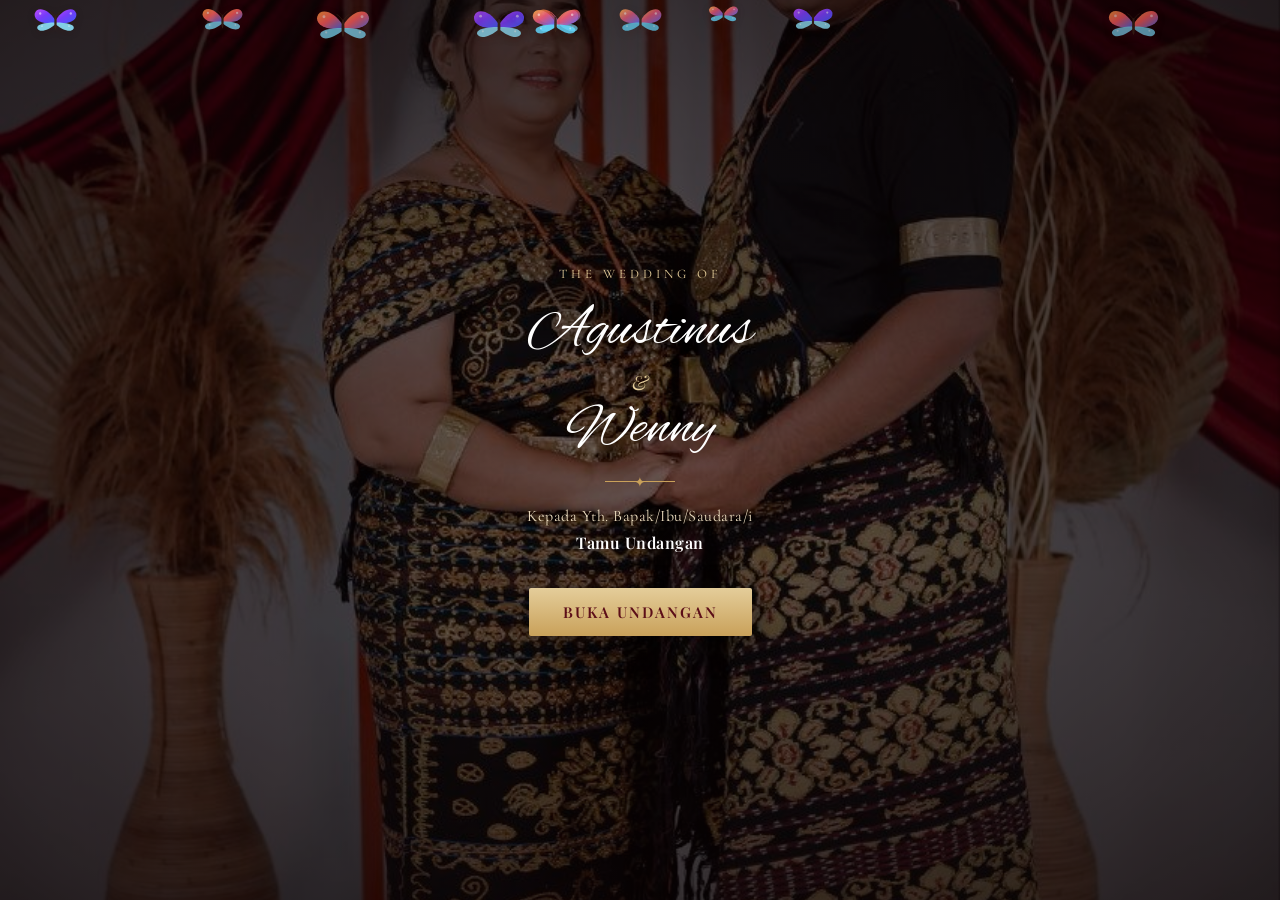
==== index.html @ 6b8dfd6d "Add files via upload" ====
<!DOCTYPE html>
<html lang="id">
<head>
<meta charset="UTF-8">
<meta name="viewport" content="width=device-width, initial-scale=1.0, maximum-scale=1.0">
<title>Undangan Pernikahan — Agustinus & Wenny</title>
<link rel="stylesheet" href="style.css">
</head>
<body class="lock">

<!-- ===================== SNOW OVERLAY ===================== -->
<div id="snow-container" aria-hidden="true"></div>

<!-- ===================== BUTTERFLY OVERLAY ===================== -->
<div id="butterfly-container" aria-hidden="true"></div>

<!-- ===================== OPENING SCREEN ===================== -->
<div id="opening-screen">
  <div class="opening-bg"></div>
  <div class="curtain-panel curtain-left"><div class="tassel"></div></div>
  <div class="curtain-panel curtain-right"><div class="tassel"></div></div>

  <div class="opening-content">
    <div class="opening-eyebrow">The Wedding Of</div>
    <div class="opening-names">Agustinus <span class="opening-amp">&amp;</span> Wenny</div>
    <div class="ornament-line"></div>
    <div class="opening-guest">Kepada Yth. Bapak/Ibu/Saudara/i<br><strong id="guest-name">Tamu Undangan</strong></div>
    <button class="btn-open" id="btn-open">Buka Undangan</button>
  </div>
</div>

<!-- ===================== MAIN INVITATION ===================== -->
<div id="invitation">

  <!-- HERO -->
  <section id="hero">
    <div class="opening-eyebrow">The Wedding Of</div>
    <div class="opening-names">Agustinus <span class="opening-amp">&amp;</span> Wenny</div>
    <p class="verse">"Kasih itu sabar, kasih itu murah hati. Ia tidak cemburu, ia tidak memegahkan diri dan tidak sombong."</p>
    <div class="countdown" id="countdown">
      <div><span id="cd-hari">00</span><small>Hari</small></div>
      <div><span id="cd-jam">00</span><small>Jam</small></div>
      <div><span id="cd-menit">00</span><small>Menit</small></div>
      <div><span id="cd-detik">00</span><small>Detik</small></div>
    </div>
    <div class="scroll-hint">▾ scroll untuk lihat undangan</div>
  </section>

  <!-- QUOTE -->
  <section id="quote">
    <div class="container">
      <p>"Sebab itu seorang laki-laki akan meninggalkan ayahnya dan ibunya dan bersatu dengan isterinya, sehingga keduanya menjadi satu daging."</p>
      <span class="ref">— Kejadian 2:24</span>
    </div>
  </section>

  <!-- MEMPELAI -->
  <section id="mempelai">
    <div class="container">
      <div class="section-title">Kedua Mempelai</div>
      <h2 class="section-heading">Syalom</h2>
      <div class="divider"></div>

      <div class="couple-card">
        <img class="couple-photo" src="Mempelai_Pria.jpg" alt="Agustinus Tasi">
        <div class="couple-name">Agustinus Tasi</div>
        <div class="couple-role">Mempelai Pria</div>
        <div class="couple-info">
          Anak pertama, putra tunggal dari 5 bersaudara<br>
          Putra dari Bapak <b>Yosep Tasi</b><br>
          &amp; Ibu <b>Nelci Tasi&nbsp;-&nbsp;Tasey</b><br>
          Agama: Kristen Protestan
        </div>
      </div>

      <div class="couple-amp">&amp;</div>

      <div class="couple-card">
        <img class="couple-photo" src="Mempelai_Wanita.jpg" alt="Wenny Dian Feriatry Weto">
        <div class="couple-name">Wenny Dian Feriatry Weto</div>
        <div class="couple-role">Mempelai Wanita</div>
        <div class="couple-info">
          Anak ke-3, putri pertama dari 4 bersaudara<br>
          Putri dari Bapak <b>Jibrael Weto</b><br>
          &amp; Ibu <b>Elisabeth Weto&nbsp;-&nbsp;Udju</b><br>
          Agama: Kristen Protestan
        </div>
      </div>
    </div>
  </section>

  <!-- LOVE STORY -->
  <section id="lovestory">
    <div class="container">
      <div class="section-title">Perjalanan Kami</div>
      <h2 class="section-heading">Kisah Cinta</h2>
      <div class="divider"></div>
      <div class="timeline">
        <div class="timeline-item">
          <div class="timeline-year">2015</div>
          <div class="timeline-desc">Pertama kali saling mengenal, menjadi awal dari kisah kami.</div>
        </div>
        <div class="timeline-item">
          <div class="timeline-year">2015</div>
          <div class="timeline-desc">Memutuskan untuk menjalin hubungan berpacaran dan saling mengenal lebih dekat.</div>
        </div>
        <div class="timeline-item">
          <div class="timeline-year">2026</div>
          <div class="timeline-desc">Mengikat janji dalam pertunangan sebagai langkah menuju jenjang yang lebih serius.</div>
        </div>
        <div class="timeline-item">
          <div class="timeline-year">2026</div>
          <div class="timeline-desc">Dengan restu kedua keluarga, kami memutuskan untuk melangkah ke jenjang pernikahan.</div>
        </div>
      </div>
    </div>
  </section>

  <!-- ACARA -->
  <section id="acara">
    <div class="container">
      <div class="section-title">Save The Date</div>
      <h2 class="section-heading">Waktu &amp; Tempat</h2>
      <div class="divider"></div>

      <div class="event-card">
        <h3>Pemberkatan Nikah</h3>
        <p>Gereja GMIT Kota Kupang</p>
        <p>Jumat, 21 Agustus 2026</p>
        <p>Pukul 10.00 WITA</p>
      </div>

      <div class="event-card">
        <h3>Resepsi</h3>
        <p>Rumah Bapak Yosep Tasi</p>
        <p>Jl. Beringin 1 (belakang Gudang Cahaya Indah),<br>Kel. Sikumana</p>
        <a class="btn-map" href="https://maps.app.goo.gl/4TxA1qKxDcZN53Re8" target="_blank" rel="noopener">Lihat Lokasi di Maps</a>
      </div>
    </div>
  </section>

  <!-- GALLERY -->
  <section id="galeri">
    <div class="container">
      <div class="section-title">Our Moments</div>
      <h2 class="section-heading">Galeri Foto</h2>
      <div class="divider"></div>
      <div class="gallery-grid" id="gallery-grid"></div>
    </div>
  </section>

  <!-- LIGHTBOX -->
  <div id="lightbox">
    <span class="close" id="lb-close">&times;</span>
    <span class="nav prev" id="lb-prev">&#10094;</span>
    <img id="lb-img" src="" alt="">
    <span class="nav next" id="lb-next">&#10095;</span>
  </div>

  <!-- HADIAH -->
  <section id="hadiah">
    <div class="container">
      <div class="section-title">Wedding Gift</div>
      <h2 class="section-heading">Tanda Kasih</h2>
      <div class="divider"></div>
      <p style="margin-bottom:26px;color:#6b4a36">Doa restu Anda adalah karunia yang berarti bagi kami. Namun jika ingin memberi tanda kasih, dapat melalui:</p>

      <div class="gift-card">
        <div class="info">
          <div class="bank">BRI</div>
          <div class="norek">467601032548534</div>
          <div class="an">a.n Agustinus Tasi</div>
        </div>
        <button class="btn-copy" data-copy="467601032548534">Salin</button>
      </div>

      <div class="gift-card">
        <div class="info">
          <div class="bank">BRI</div>
          <div class="norek">467101026728536</div>
          <div class="an">a.n Wenny Dian Feriatry Weto</div>
        </div>
        <button class="btn-copy" data-copy="467101026728536">Salin</button>
      </div>
    </div>
  </section>

  <!-- UCAPAN -->
  <section id="ucapan">
    <div class="container">
      <div class="section-title">RSVP</div>
      <h2 class="section-heading">Ucapan &amp; Doa</h2>
      <div class="divider"></div>

      <div class="form-box">
        <input type="text" id="in-nama" placeholder="Nama Anda" required>
        <select id="in-status">
          <option value="Hadir">Hadir</option>
          <option value="Tidak Hadir">Tidak Dapat Hadir</option>
          <option value="Ragu">Masih Ragu</option>
        </select>
        <textarea id="in-pesan" placeholder="Tulis ucapan dan doa untuk kedua mempelai..." required></textarea>
        <button class="btn-submit" id="btn-kirim">Kirim Ucapan</button>
      </div>

      <div class="ucapan-list" id="ucapan-list">
        <div class="ucapan-empty">Memuat ucapan...</div>
      </div>
    </div>
  </section>

  <footer>
    <span class="script">Agustinus &amp; Wenny</span>
    <div class="ornament-line" style="border-color:var(--gold-soft)"></div>
    <small>Merupakan suatu kehormatan dan kebahagiaan bagi kami<br>apabila Bapak/Ibu/Saudara/i berkenan hadir<br>untuk memberikan doa restu.</small>
    <br><br>
    <small>&copy; 2026 — Agustinus &amp; Wenny Wedding</small>

    <div class="credit">
      <small class="credit-by">Design By <strong>Zhald_Design</strong></small>
      <div class="social-links">
        <a href="https://www.instagram.com/rijald_elimanafe" target="_blank" rel="noopener" aria-label="Instagram">
          <svg viewBox="0 0 24 24" fill="none" xmlns="http://www.w3.org/2000/svg">
            <rect x="3" y="3" width="18" height="18" rx="5" stroke="currentColor" stroke-width="1.6"/>
            <circle cx="12" cy="12" r="4.2" stroke="currentColor" stroke-width="1.6"/>
            <circle cx="17.4" cy="6.6" r="1.1" fill="currentColor"/>
          </svg>
        </a>
        <a href="https://wa.me/6281338596854" target="_blank" rel="noopener" aria-label="WhatsApp">
          <svg viewBox="0 0 24 24" fill="none" xmlns="http://www.w3.org/2000/svg">
            <path d="M12 3a9 9 0 0 0-7.8 13.4L3 21l4.7-1.2A9 9 0 1 0 12 3Z" stroke="currentColor" stroke-width="1.6" stroke-linejoin="round"/>
            <path d="M8.6 8.4c.2-.5.4-.5.7-.5h.5c.2 0 .4 0 .6.4.2.5.7 1.6.7 1.7.1.1.1.3 0 .4-.1.2-.2.3-.3.4l-.4.5c-.1.2-.3.3-.1.6.2.3.8 1.3 1.7 2.1 1.2 1 2.1 1.3 2.4 1.5.3.1.5.1.6-.1l.6-.7c.2-.2.4-.2.6-.1l1.5.7c.2.1.4.2.4.4.1.5-.1 1-.4 1.4-.3.4-.9.7-1.4.7-.9.1-1.7-.2-3.2-.9-2.3-1-3.7-3.2-3.9-3.4-.1-.2-1-1.3-1-2.5 0-1.2.6-1.8.8-2.1Z" fill="currentColor"/>
          </svg>
        </a>
        <a href="https://www.tiktok.com/@zhalddesign" target="_blank" rel="noopener" aria-label="TikTok">
          <svg viewBox="0 0 24 24" fill="none" xmlns="http://www.w3.org/2000/svg">
            <path d="M15.5 3c.4 2 1.7 3.4 3.7 3.6v2.6c-1.4 0-2.6-.4-3.7-1.2v6.1a5.1 5.1 0 1 1-4.4-5.1v2.7a2.5 2.5 0 1 0 1.8 2.4V3h2.6Z" fill="currentColor"/>
          </svg>
        </a>
      </div>
    </div>
  </footer>

  <div id="music-toggle">&#9835;</div>
  <audio id="bg-music" src="Guy Sebastian - Angels Brought Me Here Official Video.mp3" loop preload="none"></audio>

</div>

<script src="script.js"></script>
</body>
</html>
---- style.css ----
@import url('https://fonts.googleapis.com/css2?family=Playfair+Display:ital,wght@0,400;0,600;0,700;1,500&family=Cormorant+Garamond:ital,wght@0,400;0,500;0,600;1,500&family=Alex+Brush&display=swap');

:root{
  --maroon-deep:#5c0e18;
  --maroon:#7a1424;
  --maroon-light:#9c2a3a;
  --gold:#c9a15a;
  --gold-soft:#e4cd9a;
  --cream:#f6efe0;
  --cream-dark:#ecddc0;
  --ink:#3a1c14;
  --shadow:0 20px 50px rgba(50,10,15,.35);
  --ease:cubic-bezier(.65,0,.35,1);
}

*{box-sizing:border-box;margin:0;padding:0}
html{scroll-behavior:smooth}
body{
  font-family:'Cormorant Garamond',serif;
  background:var(--cream);
  color:var(--ink);
  overflow-x:hidden;
  font-size:19px;
  line-height:1.6;
}
body.lock{overflow:hidden;height:100vh}

h1,h2,h3,.serif-display{font-family:'Playfair Display',serif}
.script{font-family:'Alex Brush',cursive}

img{max-width:100%;display:block}
a{color:inherit;text-decoration:none}

.container{max-width:520px;margin:0 auto;padding:0 24px}

/* ============ OPENING SCREEN ============ */
#opening-screen{
  position:fixed;inset:0;z-index:100;
  display:flex;align-items:center;justify-content:center;
  overflow:hidden;
}
#opening-screen.hidden{display:none}
.opening-bg{
  position:absolute;inset:0;
  background:url('Latar.jpg') center/cover no-repeat;
  filter:brightness(.55) saturate(1.05);
}
.opening-bg::after{
  content:'';position:absolute;inset:0;
  background:radial-gradient(ellipse at center, rgba(30,5,8,.15) 0%, rgba(20,4,6,.75) 100%);
}

.curtain-panel{
  position:absolute;top:0;height:100%;width:50%;z-index:3;
  background:
    repeating-linear-gradient(90deg,
      rgba(0,0,0,.18) 0px, rgba(0,0,0,.18) 2px,
      rgba(255,255,255,.05) 2px, rgba(255,255,255,.05) 4px,
      transparent 4px, transparent 30px),
    linear-gradient(90deg,#3d0a10,#7a1424 35%,#8c1a2b 55%,#5c0e18 100%);
  box-shadow:inset 0 0 80px rgba(0,0,0,.6), inset 0 0 200px rgba(0,0,0,.4);
  transition:transform 1.4s var(--ease);
  visibility:hidden;
}
/* Tirai hanya ditampilkan setelah tombol "Buka Undangan" diklik */
#opening-screen.curtain-active .curtain-panel{visibility:visible}
.curtain-left{left:0;border-right:4px solid var(--gold);border-radius:0 0 0 0}
.curtain-right{right:0;transform:scaleX(-1);border-right:4px solid var(--gold)}
.curtain-left::before,.curtain-right::before{
  content:'';position:absolute;top:0;right:-4px;width:14px;height:100%;
  background:linear-gradient(180deg,var(--gold-soft),var(--gold) 40%,#8a6a2c 100%);
  box-shadow:0 0 15px rgba(201,161,90,.6);
}
.curtain-panel .tassel{
  position:absolute;bottom:0;right:-14px;width:34px;height:34px;
  background:radial-gradient(circle at 40% 30%,var(--gold-soft),var(--gold) 60%,#7a5b26 100%);
  border-radius:50%;box-shadow:0 4px 10px rgba(0,0,0,.5);
}
#opening-screen.open .curtain-left{transform:translateX(-102%)}
#opening-screen.open .curtain-right{transform:scaleX(-1) translateX(-102%)}

.opening-content{
  position:relative;z-index:5;text-align:center;color:var(--cream);
  padding:40px 30px;max-width:420px;
  animation:fadeUp 1.4s var(--ease) both;
}
@keyframes fadeUp{from{opacity:0;transform:translateY(24px)}to{opacity:1;transform:translateY(0)}}
.opening-eyebrow{
  letter-spacing:4px;font-size:13px;text-transform:uppercase;color:var(--gold-soft);
  margin-bottom:14px;
}
.opening-names{
  font-family:'Alex Brush',cursive;font-size:58px;color:#fff;
  line-height:1.15;text-shadow:0 4px 20px rgba(0,0,0,.5);
}
.opening-amp{display:block;font-family:'Playfair Display',serif;font-style:italic;font-size:20px;color:var(--gold-soft);margin:4px 0}
.opening-guest{
  margin-top:22px;font-size:16px;letter-spacing:.5px;color:var(--cream-dark);
}
.opening-guest strong{color:#fff;font-weight:600;font-family:'Playfair Display',serif}
.ornament-line{
  width:70px;height:1px;background:var(--gold);margin:18px auto;position:relative;
}
.ornament-line::before{content:'✦';position:absolute;top:-9px;left:50%;transform:translateX(-50%);color:var(--gold);font-size:14px}

.btn-open{
  margin-top:30px;
  background:linear-gradient(180deg,var(--gold-soft),var(--gold));
  color:var(--maroon-deep);border:none;
  font-family:'Playfair Display',serif;font-weight:600;font-size:15px;
  letter-spacing:2px;text-transform:uppercase;
  padding:14px 34px;border-radius:2px;cursor:pointer;
  box-shadow:0 10px 30px rgba(0,0,0,.4);
  transition:transform .3s var(--ease),box-shadow .3s;
}
.btn-open:hover{transform:translateY(-2px);box-shadow:0 14px 34px rgba(0,0,0,.5)}
.btn-open:active{transform:translateY(0)}

/* ============ MAIN INVITATION ============ */
#invitation{display:none}
#invitation.show{display:block;animation:fadeUp 1s var(--ease) both}

section{padding:70px 0;position:relative}
.section-title{
  text-align:center;font-size:14px;letter-spacing:4px;text-transform:uppercase;
  color:var(--gold);margin-bottom:8px;font-family:'Cormorant Garamond',serif;font-weight:600;
}
.section-heading{
  text-align:center;font-size:36px;color:var(--maroon-deep);margin-bottom:26px;
}
.divider{
  width:90px;height:2px;margin:0 auto 40px;position:relative;
  background:linear-gradient(90deg,transparent,var(--gold),transparent);
}
.divider::before{content:'❧';position:absolute;top:-13px;left:50%;transform:translateX(-50%);color:var(--gold);font-size:20px;background:var(--cream);padding:0 8px}

/* HERO / COVER */
#hero{
  min-height:100vh;display:flex;flex-direction:column;align-items:center;justify-content:center;
  text-align:center;color:#fff;position:relative;
  background:linear-gradient(rgba(30,5,8,.45),rgba(20,4,6,.75)),url('Latar.jpg') center/cover;
}
#hero .opening-eyebrow{color:var(--gold-soft)}
#hero .opening-names{font-size:64px}
#hero p.verse{max-width:340px;margin:26px auto 0;font-style:italic;font-size:16px;color:var(--cream-dark);line-height:1.8}
.countdown{display:flex;gap:14px;justify-content:center;margin-top:34px}
.countdown div{
  background:rgba(255,255,255,.08);border:1px solid var(--gold);
  border-radius:6px;padding:12px 14px;min-width:64px;backdrop-filter:blur(2px);
}
.countdown span{display:block;font-family:'Playfair Display',serif;font-size:26px;color:#fff}
.countdown small{font-size:11px;letter-spacing:1px;text-transform:uppercase;color:var(--gold-soft)}
.scroll-hint{position:absolute;bottom:26px;font-size:12px;letter-spacing:2px;color:var(--gold-soft);animation:bounce 2s infinite}
@keyframes bounce{0%,100%{transform:translateY(0)}50%{transform:translateY(8px)}}

/* QUOTE */
#quote{background:var(--maroon-deep);color:var(--cream);text-align:center}
#quote p{font-family:'Playfair Display',serif;font-style:italic;font-size:22px;max-width:440px;margin:0 auto;line-height:1.7}
#quote .ref{display:block;margin-top:16px;color:var(--gold-soft);font-size:15px;letter-spacing:1px}

/* MEMPELAI */
.couple-card{text-align:center;margin-bottom:56px}
.couple-photo{
  width:180px;height:180px;border-radius:50%;object-fit:cover;margin:0 auto 20px;
  border:6px solid var(--cream);box-shadow:var(--shadow);
  outline:1px solid var(--gold);outline-offset:8px;
}
.couple-name{font-size:30px;color:var(--maroon-deep);margin-bottom:4px}
.couple-role{font-family:'Alex Brush',cursive;font-size:22px;color:var(--gold);margin-bottom:14px}
.couple-info{font-size:17px;line-height:1.9}
.couple-info b{color:var(--maroon)}
.couple-amp{text-align:center;font-family:'Playfair Display',serif;font-style:italic;font-size:24px;color:var(--gold);margin:10px 0 40px}

/* LOVE STORY */
#lovestory{background:var(--cream-dark)}
.timeline{position:relative;padding-left:30px;border-left:2px solid var(--gold)}
.timeline-item{position:relative;padding-bottom:34px}
.timeline-item:last-child{padding-bottom:0}
.timeline-item::before{
  content:'';position:absolute;left:-38px;top:2px;width:14px;height:14px;border-radius:50%;
  background:var(--gold);border:3px solid var(--cream-dark);box-shadow:0 0 0 2px var(--gold)
}
.timeline-year{font-family:'Playfair Display',serif;font-size:22px;color:var(--maroon-deep);margin-bottom:4px}
.timeline-desc{font-size:17px;color:var(--ink)}

/* EVENT */
#acara{background:var(--maroon-deep);color:var(--cream)}
#acara .section-title{color:var(--gold-soft)}
#acara .section-heading{color:#fff}
#acara .divider::before{background:var(--maroon-deep);color:var(--gold-soft)}
.event-card{
  background:rgba(255,255,255,.06);border:1px solid var(--gold);border-radius:10px;
  padding:30px 26px;margin-bottom:24px;text-align:center;
}
.event-card h3{font-size:26px;color:var(--gold-soft);margin-bottom:10px}
.event-card p{font-size:17px;margin:4px 0;color:var(--cream-dark)}
.event-card .btn-map{
  display:inline-block;margin-top:16px;padding:10px 24px;border:1px solid var(--gold-soft);
  border-radius:30px;font-size:14px;letter-spacing:1px;color:#fff;transition:.3s;
}
.event-card .btn-map:hover{background:var(--gold-soft);color:var(--maroon-deep)}

/* GALLERY */
.gallery-grid{display:grid;grid-template-columns:repeat(3,1fr);gap:8px}
.gallery-grid img{
  width:100%;aspect-ratio:1/1;object-fit:cover;border-radius:4px;cursor:pointer;
  border:1px solid var(--gold-soft);transition:transform .3s;
}
.gallery-grid img:hover{transform:scale(1.04)}
#lightbox{
  position:fixed;inset:0;background:rgba(20,4,6,.92);z-index:200;
  display:none;align-items:center;justify-content:center;padding:20px;
}
#lightbox.show{display:flex}
#lightbox img{max-width:100%;max-height:85vh;border:4px solid var(--cream);border-radius:4px}
#lightbox .close{position:absolute;top:24px;right:30px;color:#fff;font-size:34px;cursor:pointer}
#lightbox .nav{position:absolute;top:50%;transform:translateY(-50%);color:#fff;font-size:34px;cursor:pointer;padding:10px}
#lightbox .prev{left:14px}#lightbox .next{right:14px}

/* GIFT */
#hadiah{background:var(--cream-dark);text-align:center}
.gift-card{
  background:var(--cream);border:1px solid var(--gold);border-radius:10px;
  padding:24px;margin-bottom:18px;display:flex;justify-content:space-between;align-items:center;gap:14px;
}
.gift-card .info{text-align:left}
.gift-card .bank{font-family:'Playfair Display',serif;color:var(--maroon-deep);font-size:19px}
.gift-card .norek{font-size:20px;letter-spacing:1px;font-weight:600}
.gift-card .an{font-size:14px;color:#7a5b48}
.btn-copy{
  background:var(--maroon);color:#fff;border:none;padding:9px 16px;border-radius:20px;
  font-family:'Cormorant Garamond',serif;font-size:14px;cursor:pointer;white-space:nowrap;
}
.btn-copy:hover{background:var(--maroon-deep)}

/* RSVP / UCAPAN */
#ucapan{background:var(--cream)}
.form-box{background:#fff;border:1px solid var(--gold-soft);border-radius:10px;padding:26px;box-shadow:var(--shadow)}
.form-box input,.form-box select,.form-box textarea{
  width:100%;padding:12px 14px;margin-bottom:14px;border:1px solid #d9c8a8;border-radius:6px;
  font-family:'Cormorant Garamond',serif;font-size:16px;background:var(--cream);color:var(--ink);
}
.form-box textarea{resize:vertical;min-height:80px}
.btn-submit{
  width:100%;background:var(--maroon);color:#fff;border:none;padding:13px;border-radius:6px;
  font-family:'Playfair Display',serif;letter-spacing:1px;font-size:15px;cursor:pointer;transition:.3s;
}
.btn-submit:hover{background:var(--maroon-deep)}
.ucapan-list{margin-top:30px;max-height:400px;overflow-y:auto;padding-right:4px}
.ucapan-item{border-bottom:1px solid var(--cream-dark);padding:14px 0}
.ucapan-item .nama{font-family:'Playfair Display',serif;color:var(--maroon-deep);font-size:18px}
.ucapan-item .status{font-size:12px;color:var(--gold);text-transform:uppercase;letter-spacing:1px;margin-left:6px}
.ucapan-item .pesan{font-size:16px;margin-top:4px}
.ucapan-empty{text-align:center;color:#a68a6d;padding:20px 0;font-style:italic}

/* MUSIC TOGGLE */
#music-toggle{
  position:fixed;bottom:20px;right:20px;z-index:60;
  width:52px;height:52px;border-radius:50%;background:var(--maroon-deep);
  border:2px solid var(--gold);color:var(--gold-soft);display:flex;align-items:center;justify-content:center;
  cursor:pointer;box-shadow:var(--shadow);font-size:20px;
}
#music-toggle.spin{animation:spin 4s linear infinite}
@keyframes spin{from{transform:rotate(0)}to{transform:rotate(360deg)}}

/* FOOTER */
footer{background:var(--maroon-deep);color:var(--gold-soft);text-align:center;padding:50px 20px}
footer .script{font-size:32px;color:#fff;display:block;margin-bottom:10px}
footer small{font-size:13px;letter-spacing:1px;opacity:.75}

/* CREDIT & SOCIAL LINKS */
.credit{margin-top:34px;padding-top:26px;border-top:1px solid rgba(228,205,154,.25)}
.credit-by{display:block;font-size:12px;letter-spacing:1.5px;text-transform:uppercase;opacity:.7}
.credit-by strong{color:var(--gold-soft);font-weight:600}
.social-links{display:flex;justify-content:center;gap:14px;margin-top:16px}
.social-links a{
  width:40px;height:40px;border-radius:50%;
  display:flex;align-items:center;justify-content:center;
  border:1px solid var(--gold);color:var(--gold-soft);
  transition:background .3s,color .3s,transform .3s;
}
.social-links a svg{width:19px;height:19px}
.social-links a:hover{background:var(--gold);color:var(--maroon-deep);transform:translateY(-3px)}

@media(max-width:400px){
  .opening-names{font-size:46px}
  #hero .opening-names{font-size:50px}
  .gift-card{flex-direction:column;align-items:flex-start}
}

/* ============ SNOW OVERLAY ============ */
#snow-container{
  position:fixed;inset:0;z-index:150;
  overflow:hidden;pointer-events:none;
}
.snowflake{
  position:absolute;top:-5vh;
  color:#fdf8ec;
  text-shadow:0 0 4px rgba(60,20,15,.25);
  animation-name:snowfall;
  animation-timing-function:linear;
  animation-iteration-count:infinite;
  will-change:transform;
  user-select:none;
}
@keyframes snowfall{
  0%{transform:translate3d(0,-5vh,0) rotate(0deg)}
  100%{transform:translate3d(var(--drift),105vh,0) rotate(360deg)}
}

/* ============ BUTTERFLY OVERLAY ============ */
#butterfly-container{
  position:fixed;inset:0;z-index:140;
  overflow:hidden;pointer-events:none;
}
.butterfly{
  position:absolute;top:0;
  width:var(--bsize,42px);height:var(--bsize,42px);
  left:var(--bleft,10%);
  animation-name:butterflyRise;
  animation-timing-function:ease-in-out;
  animation-iteration-count:infinite;
  will-change:transform;
}
.butterfly .bf-sway{
  width:100%;height:100%;
  animation-name:butterflySway;
  animation-timing-function:ease-in-out;
  animation-iteration-count:infinite;
  animation-direction:alternate;
}
.butterfly svg{
  width:100%;height:100%;display:block;
  filter:drop-shadow(0 2px 4px rgba(60,20,15,.25));
  overflow:visible;
}
.butterfly .wing-l,
.butterfly .wing-r{
  transform-box:fill-box;
  animation-name:flapWing;
  animation-timing-function:ease-in-out;
  animation-iteration-count:infinite;
  animation-direction:alternate;
}
.butterfly .wing-l{transform-origin:100% 50%}
.butterfly .wing-r{transform-origin:0% 50%}

@keyframes butterflyRise{
  0%{transform:translate3d(0,108vh,0)}
  100%{transform:translate3d(0,-14vh,0)}
}
@keyframes butterflySway{
  0%{transform:translateX(calc(var(--sway,32px) * -1)) rotate(-8deg)}
  100%{transform:translateX(var(--sway,32px)) rotate(8deg)}
}
@keyframes flapWing{
  0%{transform:scaleX(1)}
  100%{transform:scaleX(.45)}
}
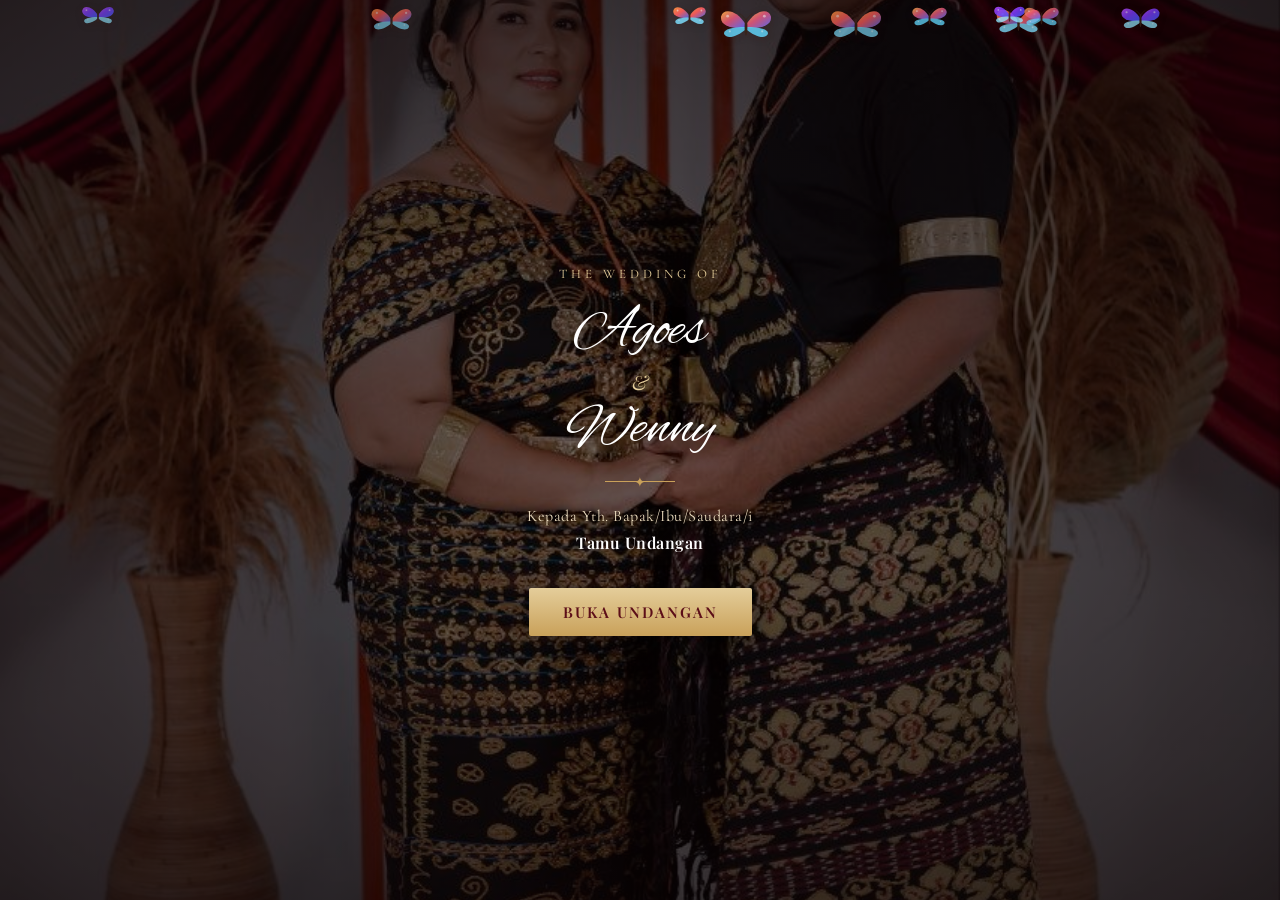
==== commit b1713ce1: "Update index.html" ====
--- a/index.html
+++ b/index.html
@@ -3,7 +3,7 @@
 <head>
 <meta charset="UTF-8">
 <meta name="viewport" content="width=device-width, initial-scale=1.0, maximum-scale=1.0">
-<title>Undangan Pernikahan — Agustinus & Wenny</title>
+<title>Undangan Pernikahan — Agoes & Wenny</title>
 <link rel="stylesheet" href="style.css">
 </head>
 <body class="lock">
@@ -22,7 +22,7 @@
 
   <div class="opening-content">
     <div class="opening-eyebrow">The Wedding Of</div>
-    <div class="opening-names">Agustinus <span class="opening-amp">&amp;</span> Wenny</div>
+    <div class="opening-names">Agoes <span class="opening-amp">&amp;</span> Wenny</div>
     <div class="ornament-line"></div>
     <div class="opening-guest">Kepada Yth. Bapak/Ibu/Saudara/i<br><strong id="guest-name">Tamu Undangan</strong></div>
     <button class="btn-open" id="btn-open">Buka Undangan</button>
@@ -35,7 +35,7 @@
   <!-- HERO -->
   <section id="hero">
     <div class="opening-eyebrow">The Wedding Of</div>
-    <div class="opening-names">Agustinus <span class="opening-amp">&amp;</span> Wenny</div>
+    <div class="opening-names">Agoes <span class="opening-amp">&amp;</span> Wenny</div>
     <p class="verse">"Kasih itu sabar, kasih itu murah hati. Ia tidak cemburu, ia tidak memegahkan diri dan tidak sombong."</p>
     <div class="countdown" id="countdown">
       <div><span id="cd-hari">00</span><small>Hari</small></div>
@@ -248,4 +248,4 @@
 
 <script src="script.js"></script>
 </body>
-</html>+</html>
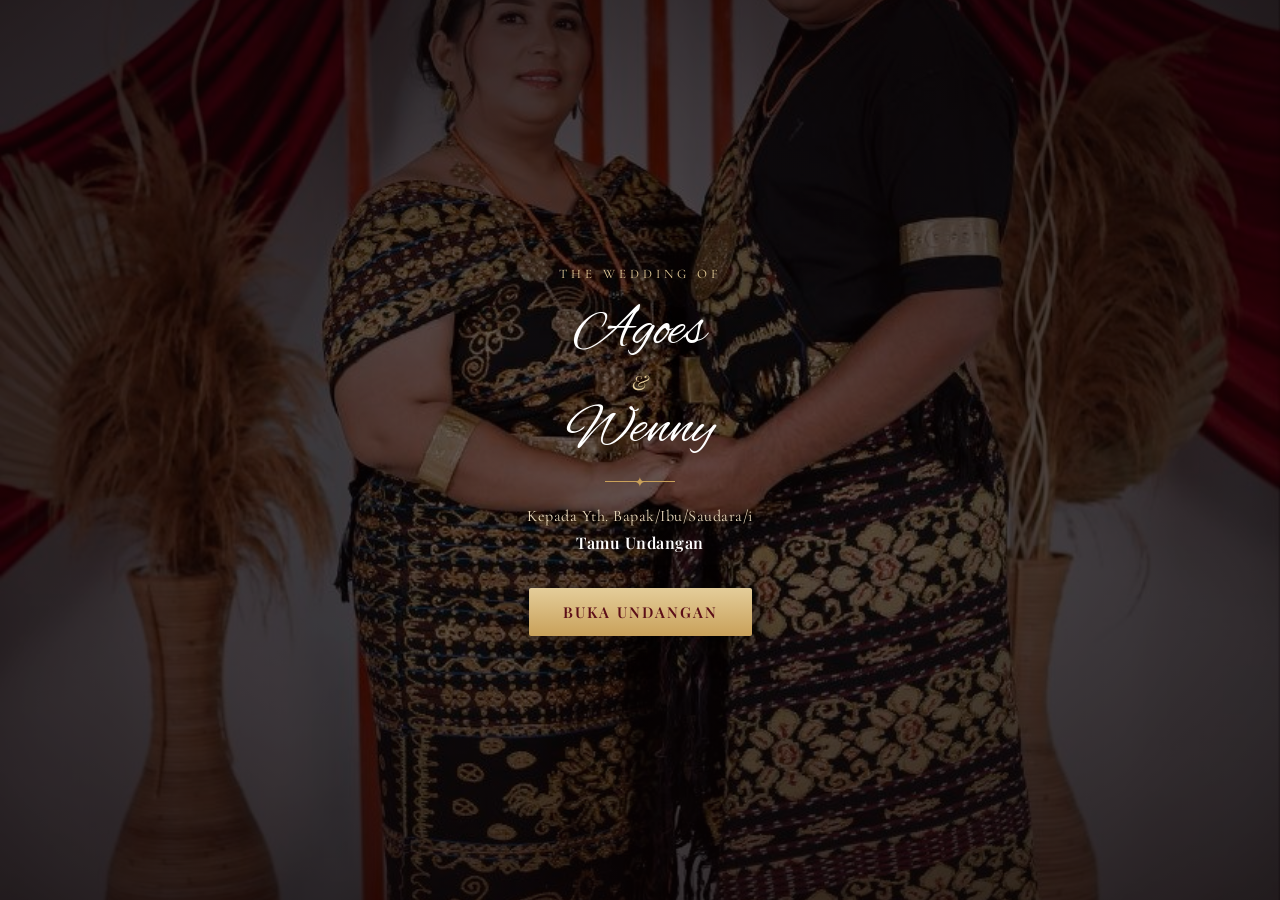
==== commit 0935be25: "Update index.html" ====
--- a/index.html
+++ b/index.html
@@ -10,9 +10,6 @@
 
 <!-- ===================== SNOW OVERLAY ===================== -->
 <div id="snow-container" aria-hidden="true"></div>
-
-<!-- ===================== BUTTERFLY OVERLAY ===================== -->
-<div id="butterfly-container" aria-hidden="true"></div>
 
 <!-- ===================== OPENING SCREEN ===================== -->
 <div id="opening-screen">
@@ -148,14 +145,6 @@
       <div class="gallery-grid" id="gallery-grid"></div>
     </div>
   </section>
-
-  <!-- LIGHTBOX -->
-  <div id="lightbox">
-    <span class="close" id="lb-close">&times;</span>
-    <span class="nav prev" id="lb-prev">&#10094;</span>
-    <img id="lb-img" src="" alt="">
-    <span class="nav next" id="lb-next">&#10095;</span>
-  </div>
 
   <!-- HADIAH -->
   <section id="hadiah">
@@ -241,10 +230,19 @@
     </div>
   </footer>
 
-  <div id="music-toggle">&#9835;</div>
   <audio id="bg-music" src="Guy Sebastian - Angels Brought Me Here Official Video.mp3" loop preload="none"></audio>
 
 </div>
+
+<!-- LIGHTBOX (di luar #invitation supaya position:fixed berjalan normal terhadap layar) -->
+<div id="lightbox">
+  <span class="close" id="lb-close">&times;</span>
+  <span class="nav prev" id="lb-prev">&#10094;</span>
+  <img id="lb-img" src="" alt="">
+  <span class="nav next" id="lb-next">&#10095;</span>
+</div>
+
+<div id="music-toggle">&#9835;</div>
 
 <script src="script.js"></script>
 </body>
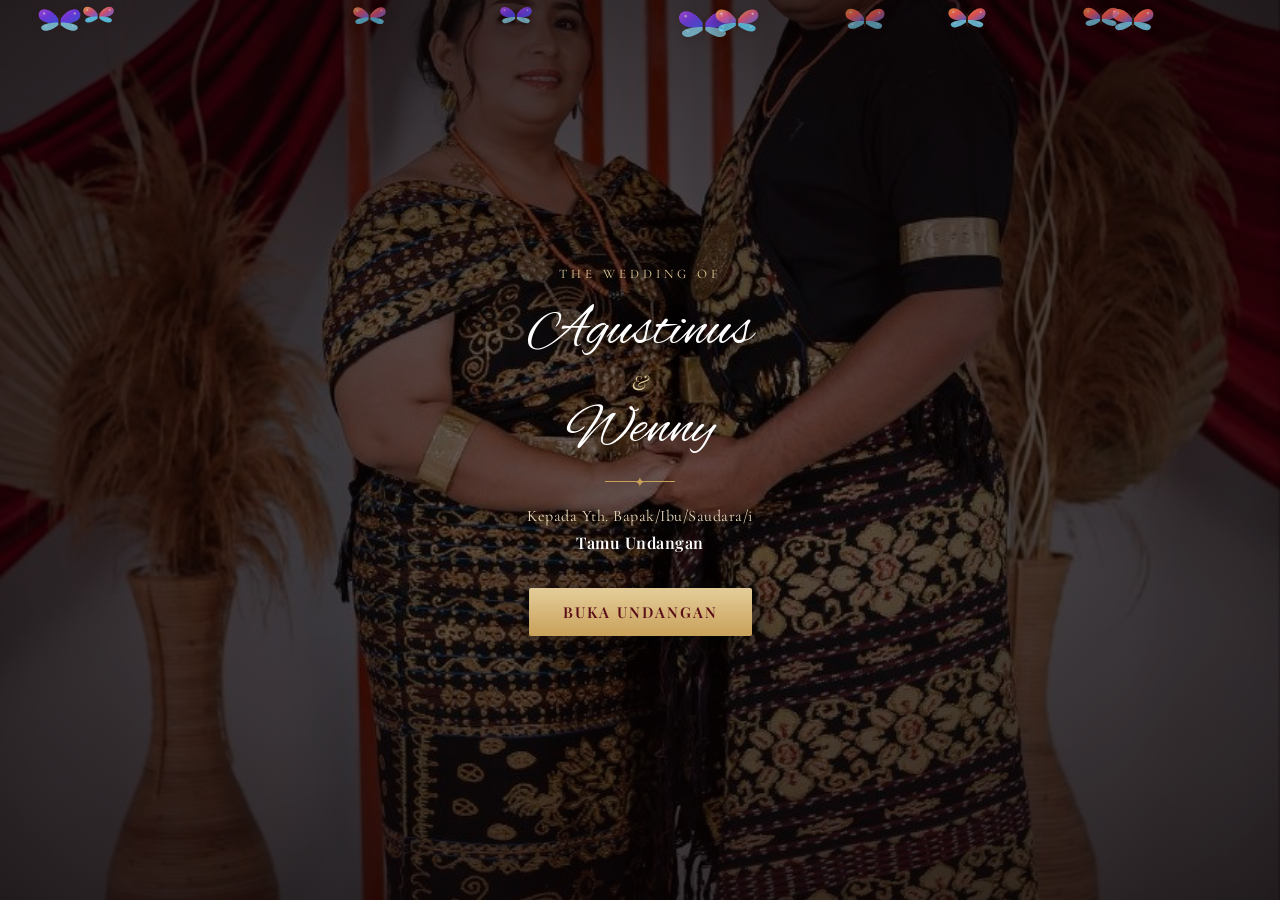
==== commit 24a44f35: "Update index.html" ====
--- a/index.html
+++ b/index.html
@@ -3,13 +3,16 @@
 <head>
 <meta charset="UTF-8">
 <meta name="viewport" content="width=device-width, initial-scale=1.0, maximum-scale=1.0">
-<title>Undangan Pernikahan — Agoes & Wenny</title>
+<title>Undangan Pernikahan — Agustinus & Wenny</title>
 <link rel="stylesheet" href="style.css">
 </head>
 <body class="lock">
 
 <!-- ===================== SNOW OVERLAY ===================== -->
 <div id="snow-container" aria-hidden="true"></div>
+
+<!-- ===================== BUTTERFLY OVERLAY ===================== -->
+<div id="butterfly-container" aria-hidden="true"></div>
 
 <!-- ===================== OPENING SCREEN ===================== -->
 <div id="opening-screen">
@@ -19,7 +22,7 @@
 
   <div class="opening-content">
     <div class="opening-eyebrow">The Wedding Of</div>
-    <div class="opening-names">Agoes <span class="opening-amp">&amp;</span> Wenny</div>
+    <div class="opening-names">Agustinus <span class="opening-amp">&amp;</span> Wenny</div>
     <div class="ornament-line"></div>
     <div class="opening-guest">Kepada Yth. Bapak/Ibu/Saudara/i<br><strong id="guest-name">Tamu Undangan</strong></div>
     <button class="btn-open" id="btn-open">Buka Undangan</button>
@@ -32,7 +35,7 @@
   <!-- HERO -->
   <section id="hero">
     <div class="opening-eyebrow">The Wedding Of</div>
-    <div class="opening-names">Agoes <span class="opening-amp">&amp;</span> Wenny</div>
+    <div class="opening-names">Agustinus <span class="opening-amp">&amp;</span> Wenny</div>
     <p class="verse">"Kasih itu sabar, kasih itu murah hati. Ia tidak cemburu, ia tidak memegahkan diri dan tidak sombong."</p>
     <div class="countdown" id="countdown">
       <div><span id="cd-hari">00</span><small>Hari</small></div>
@@ -234,7 +237,7 @@
 
 </div>
 
-<!-- LIGHTBOX (di luar #invitation supaya position:fixed berjalan normal terhadap layar) -->
+<!-- LIGHTBOX (di luar #invitation supaya position:fixed berjalan normal terhadap layar, bukan ikut posisi #invitation) -->
 <div id="lightbox">
   <span class="close" id="lb-close">&times;</span>
   <span class="nav prev" id="lb-prev">&#10094;</span>
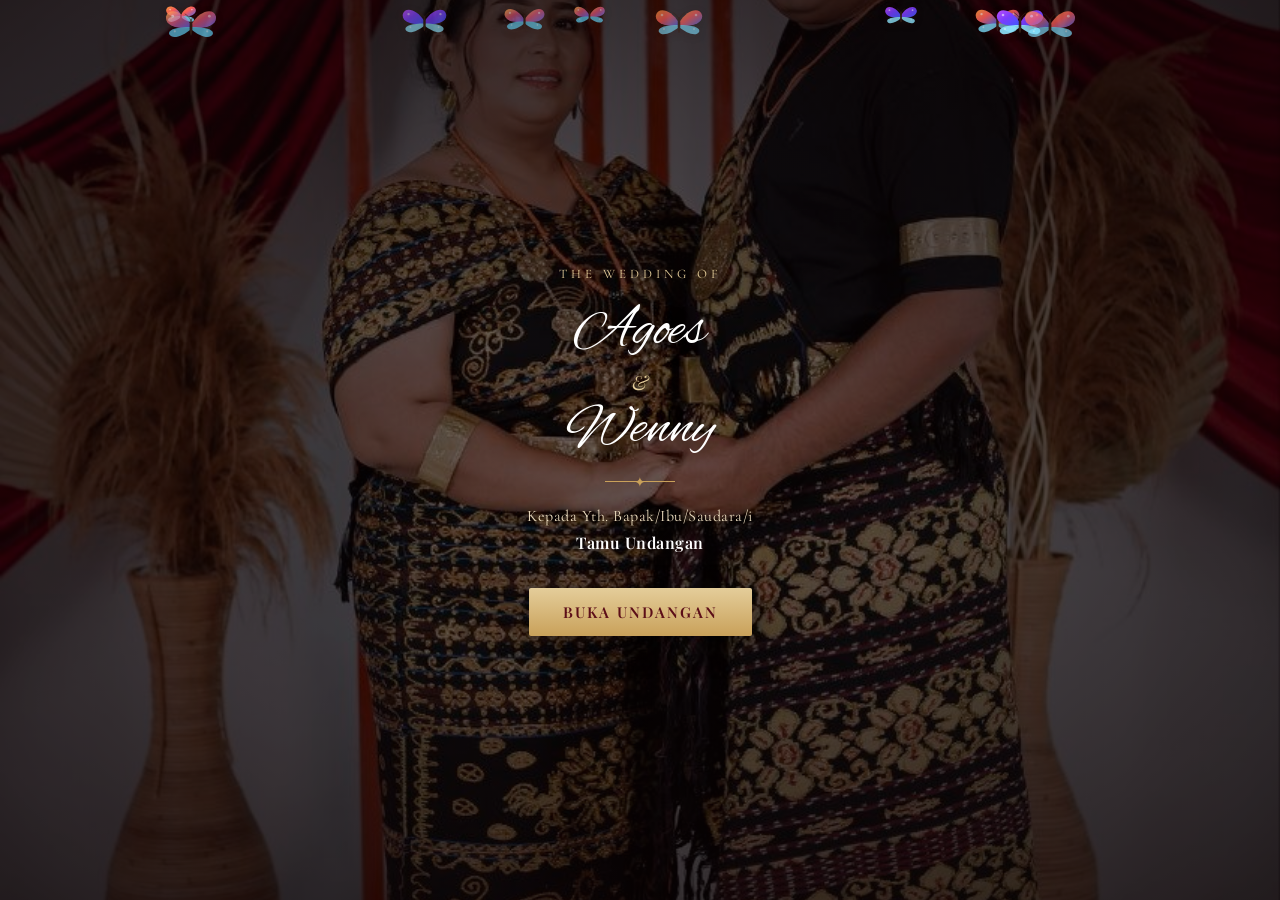
==== commit d39e7ed6: "Update index.html" ====
--- a/index.html
+++ b/index.html
@@ -3,7 +3,7 @@
 <head>
 <meta charset="UTF-8">
 <meta name="viewport" content="width=device-width, initial-scale=1.0, maximum-scale=1.0">
-<title>Undangan Pernikahan — Agustinus & Wenny</title>
+<title>Undangan Pernikahan — Agoes & Wenny</title>
 <link rel="stylesheet" href="style.css">
 </head>
 <body class="lock">
@@ -22,7 +22,7 @@
 
   <div class="opening-content">
     <div class="opening-eyebrow">The Wedding Of</div>
-    <div class="opening-names">Agustinus <span class="opening-amp">&amp;</span> Wenny</div>
+    <div class="opening-names">Agoes <span class="opening-amp">&amp;</span> Wenny</div>
     <div class="ornament-line"></div>
     <div class="opening-guest">Kepada Yth. Bapak/Ibu/Saudara/i<br><strong id="guest-name">Tamu Undangan</strong></div>
     <button class="btn-open" id="btn-open">Buka Undangan</button>
@@ -35,7 +35,7 @@
   <!-- HERO -->
   <section id="hero">
     <div class="opening-eyebrow">The Wedding Of</div>
-    <div class="opening-names">Agustinus <span class="opening-amp">&amp;</span> Wenny</div>
+    <div class="opening-names">Agoes <span class="opening-amp">&amp;</span> Wenny</div>
     <p class="verse">"Kasih itu sabar, kasih itu murah hati. Ia tidak cemburu, ia tidak memegahkan diri dan tidak sombong."</p>
     <div class="countdown" id="countdown">
       <div><span id="cd-hari">00</span><small>Hari</small></div>
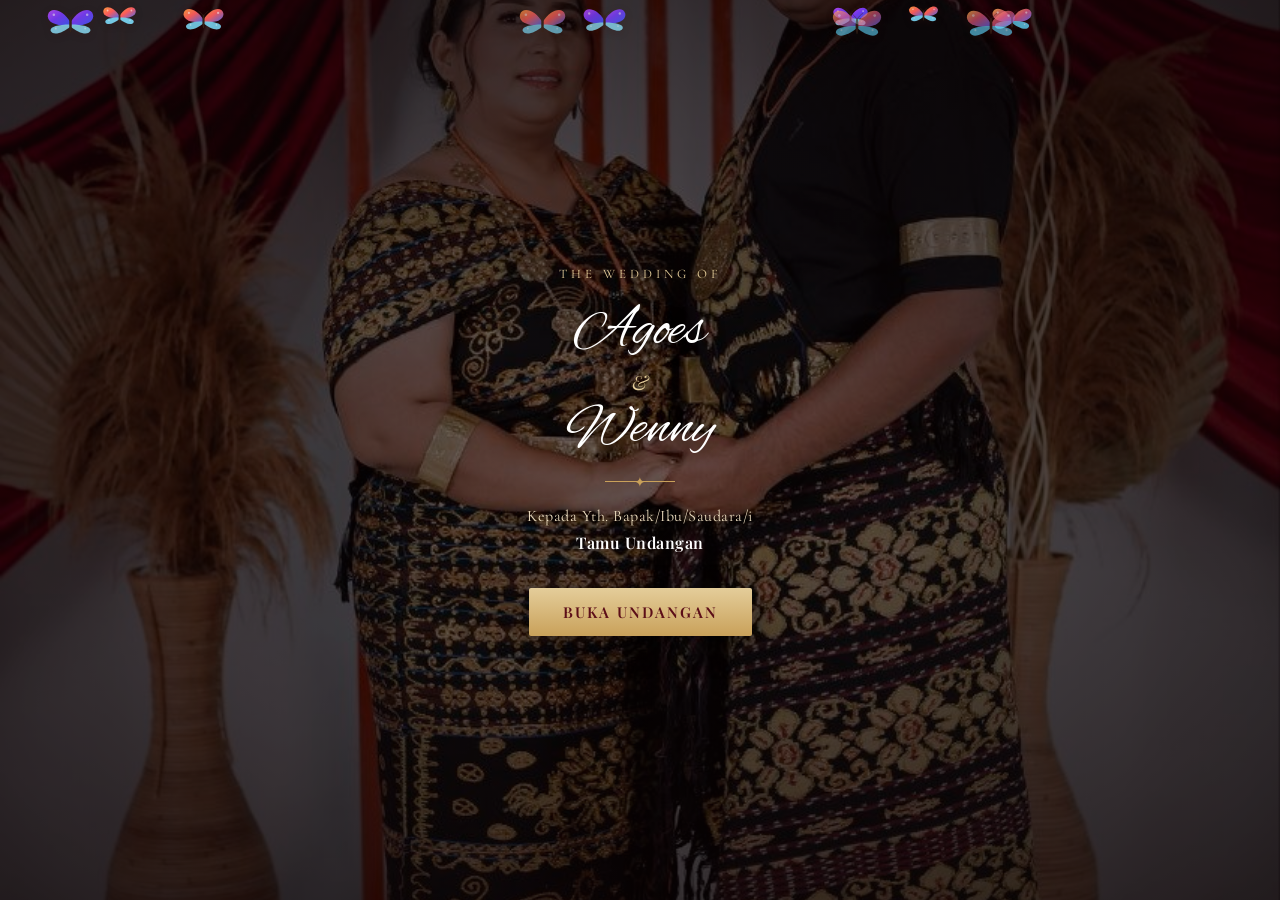
==== commit 9b15a0e3: "Update index.html" ====
--- a/index.html
+++ b/index.html
@@ -134,6 +134,7 @@
         <h3>Resepsi</h3>
         <p>Rumah Bapak Yosep Tasi</p>
         <p>Jl. Beringin 1 (belakang Gudang Cahaya Indah),<br>Kel. Sikumana</p>
+        <p>Pukul 10.00 WITA</p>
         <a class="btn-map" href="https://maps.app.goo.gl/4TxA1qKxDcZN53Re8" target="_blank" rel="noopener">Lihat Lokasi di Maps</a>
       </div>
     </div>
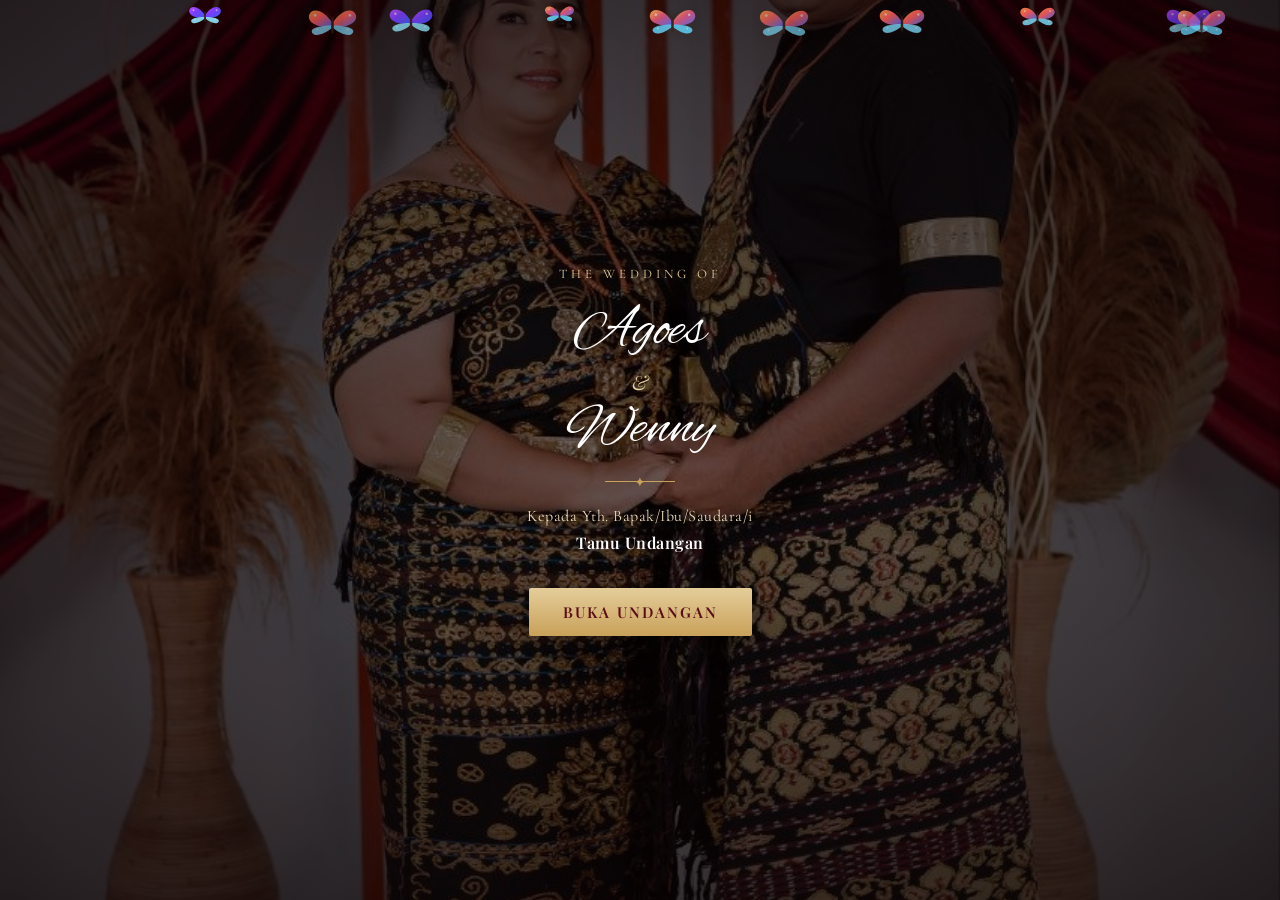
==== commit abdf64f8: "Update index.html" ====
--- a/index.html
+++ b/index.html
@@ -134,7 +134,7 @@
         <h3>Resepsi</h3>
         <p>Rumah Bapak Yosep Tasi</p>
         <p>Jl. Beringin 1 (belakang Gudang Cahaya Indah),<br>Kel. Sikumana</p>
-        <p>Pukul 10.00 WITA</p>
+        <p>Pukul 18.00 WITA</p>
         <a class="btn-map" href="https://maps.app.goo.gl/4TxA1qKxDcZN53Re8" target="_blank" rel="noopener">Lihat Lokasi di Maps</a>
       </div>
     </div>
